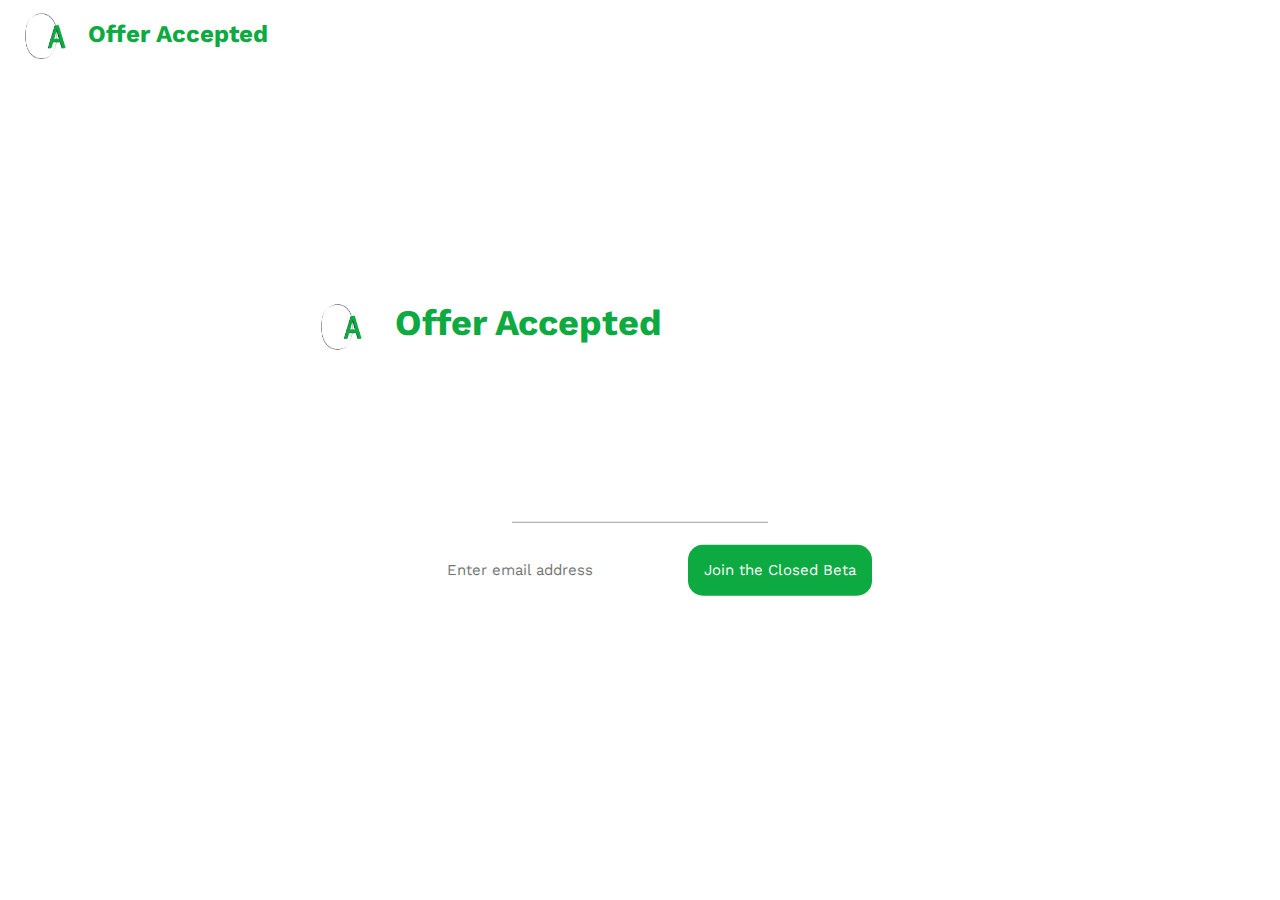
==== landing_page/index.html @ 7144bed7 "landing page for offer accepted" ====
<!DOCTYPE html>
<html>
<title>W3.CSS Template</title>
<meta charset="UTF-8">
<meta name="viewport" content="width=device-width, initial-scale=1">
<link rel="stylesheet" href="https://www.w3schools.com/w3css/4/w3.css">
<link href="https://fonts.googleapis.com/css?family=Work+Sans:200" rel="stylesheet">
<style>
body,h1 {font-family: "Work Sans", sans-serif}
body, html {height: 100%}
.bgimg {
    background-image: url('/background.png');
    min-height: 100%;
    background-position: center;
    background-size: cover;
}

input[type=text]{
    outline: none;
    background-color: transparent;
    border: 3px solid #FFFFFF;
    color: white;
    border-radius: 15px;
    color: white;
    padding: 10px 40px;
    text-decoration: none;

}

input[type=button], input[type=submit], input[type=reset] {
    background-color: #0CAA41;
    border-radius: 15px;
    border: none;
    color: white;
    padding: 14px 16px;
    text-decoration: none;
    margin: 4px 5px;
}

input[type=text]:focus {
    
}
</style>
<body>

<div class="bgimg w3-display-container w3-animate-opacity w3-text-white">
  <div class="w3-display-topleft w3-padding-large w3-xlarge">
    <img src="logo_shadow_green.png" alt="OA Logo" width="42" height="47" align="middle"> | <b><span style="color: #0CAA41">Offer Accepted</span></b>
  </div>
  <div class="w3-display-middle">
    <h1 class="w3-xxlarge w3-animate-top"><img src="logo_shadow_green.png" alt="OA Logo" width="42" height="47" align="middle"> | <b><span style="color: #0CAA41">Offer Accepted</span></b> is providing free technical interview practice. <br>Stop worrying, and tackle the tech job you want.</h1>
    <hr class="w3-border-grey" style="margin:auto;width:40%">
    <p class="w3-large w3-center"><form style="text-align: center"><input type="text" placeholder="Enter email address"><input type="submit" value="Join the Closed Beta"></form></p>
  </div>
  <div class="w3-display-bottomleft w3-padding-large">
    Powered by <a href="https://www.w3schools.com/w3css/default.asp" target="_blank">w3.css</a>
  </div>
</div>

</body>
</html>
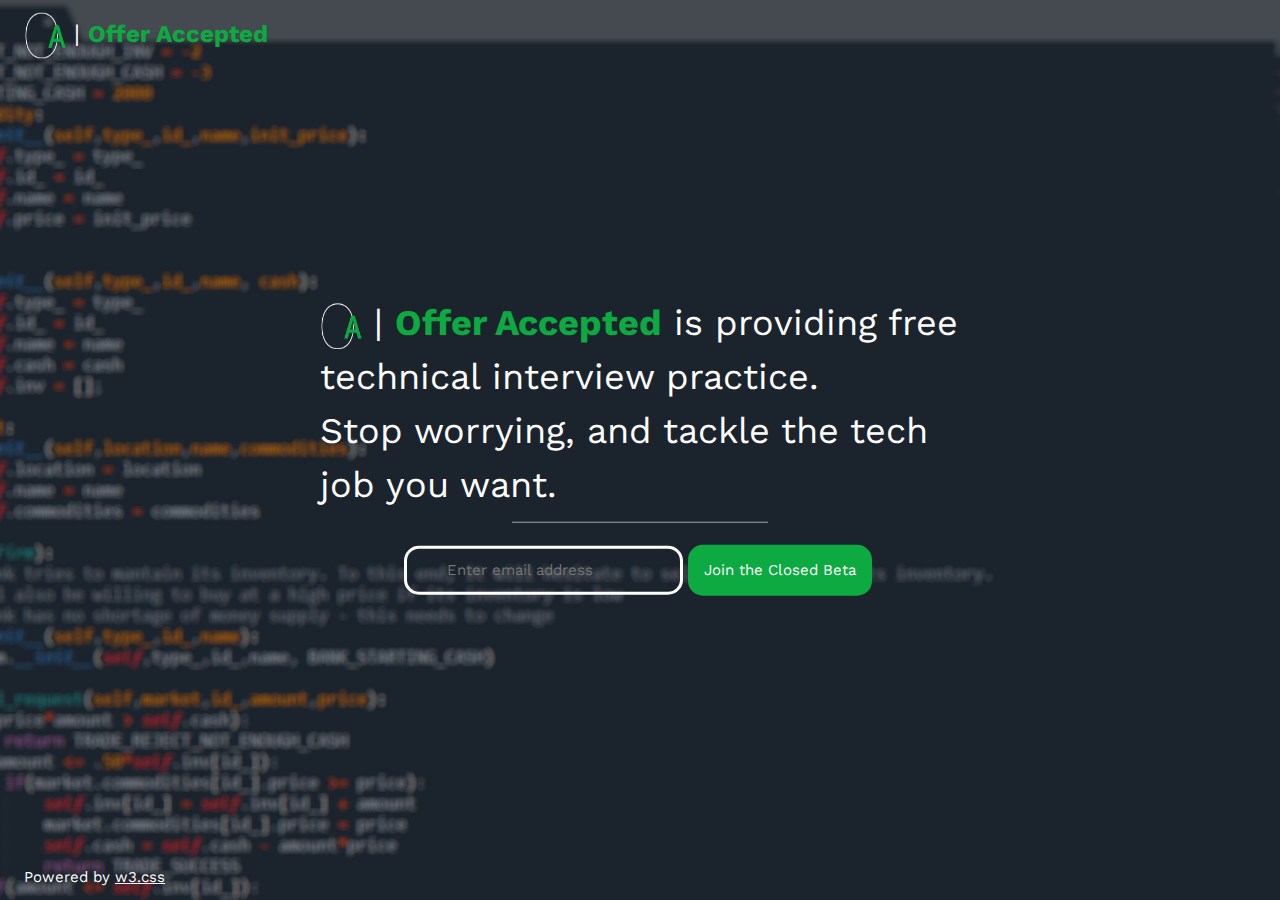
==== commit 1338e144: "fixed url issue" ====
--- a/landing_page/index.html
+++ b/landing_page/index.html
@@ -9,7 +9,7 @@
 body,h1 {font-family: "Work Sans", sans-serif}
 body, html {height: 100%}
 .bgimg {
-    background-image: url('/background.png');
+    background-image: url('/landing_page/background.png');
     min-height: 100%;
     background-position: center;
     background-size: cover;
